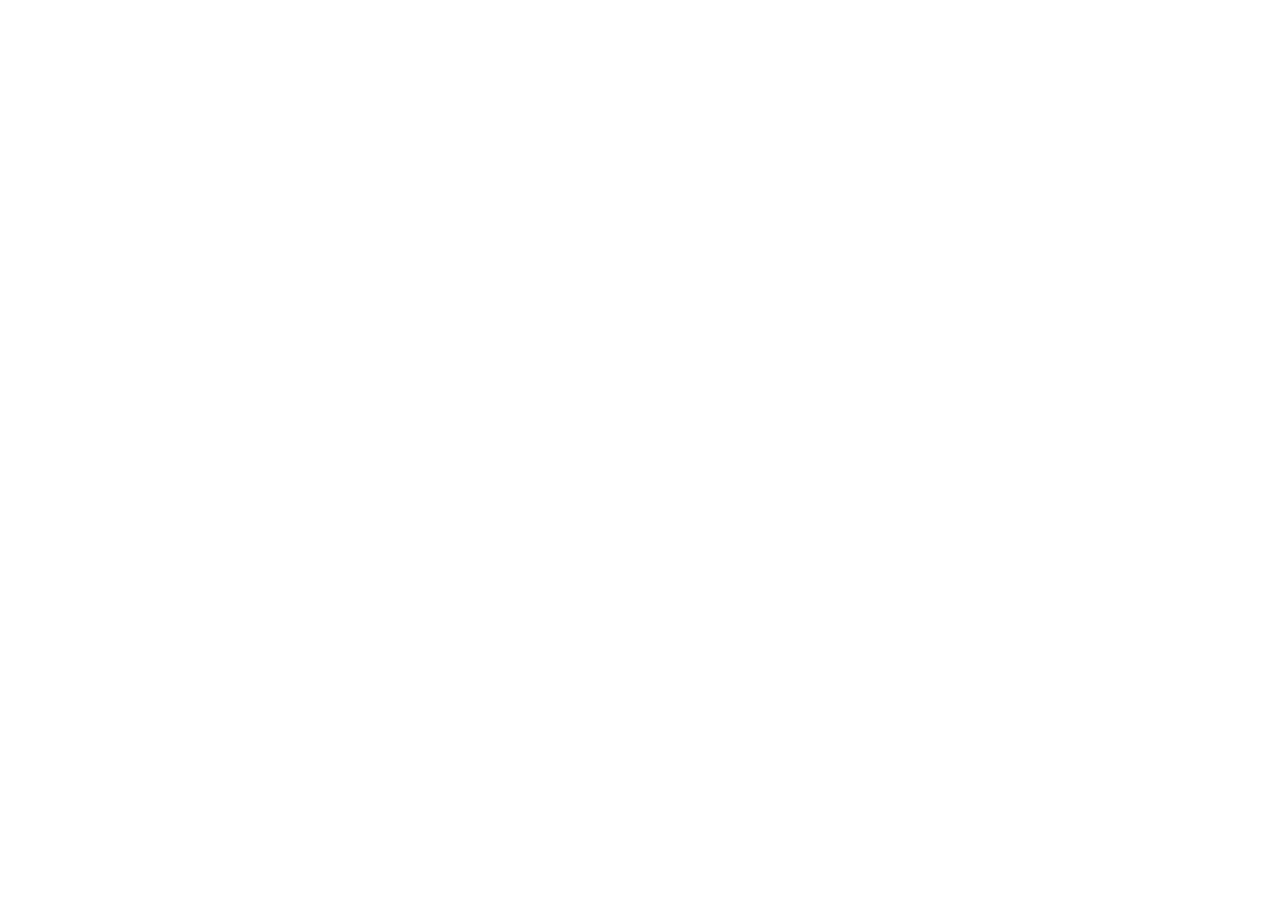
==== index.html @ 4497bf3f "Add files via upload" ====
<!doctype html>
<html lang="ja">
<head>
<meta charset="utf-8">
<meta name="viewport" content="width=device-width, initial-scale=1">
<title>Japan Biochar Consortium</title>
<meta name="description" content="Japan Biochar Consortium – members' site / 会員サイト">
<link rel="preconnect" href="https://fonts.googleapis.com">
<link rel="preconnect" href="https://fonts.gstatic.com" crossorigin>
<link href="https://fonts.googleapis.com/css2?family=Noto+Sans+JP:wght@400;500;600;700&family=Noto+Serif+JP:wght@500;600&display=swap" rel="stylesheet">
<link rel="stylesheet" href="assets/style.css">
</head>
<body>
<noscript>JavaScript を有効にしてください / Please enable JavaScript.</noscript>
<script src="content.js"></script>
<script src="assets/app.js"></script>
</body>
</html>
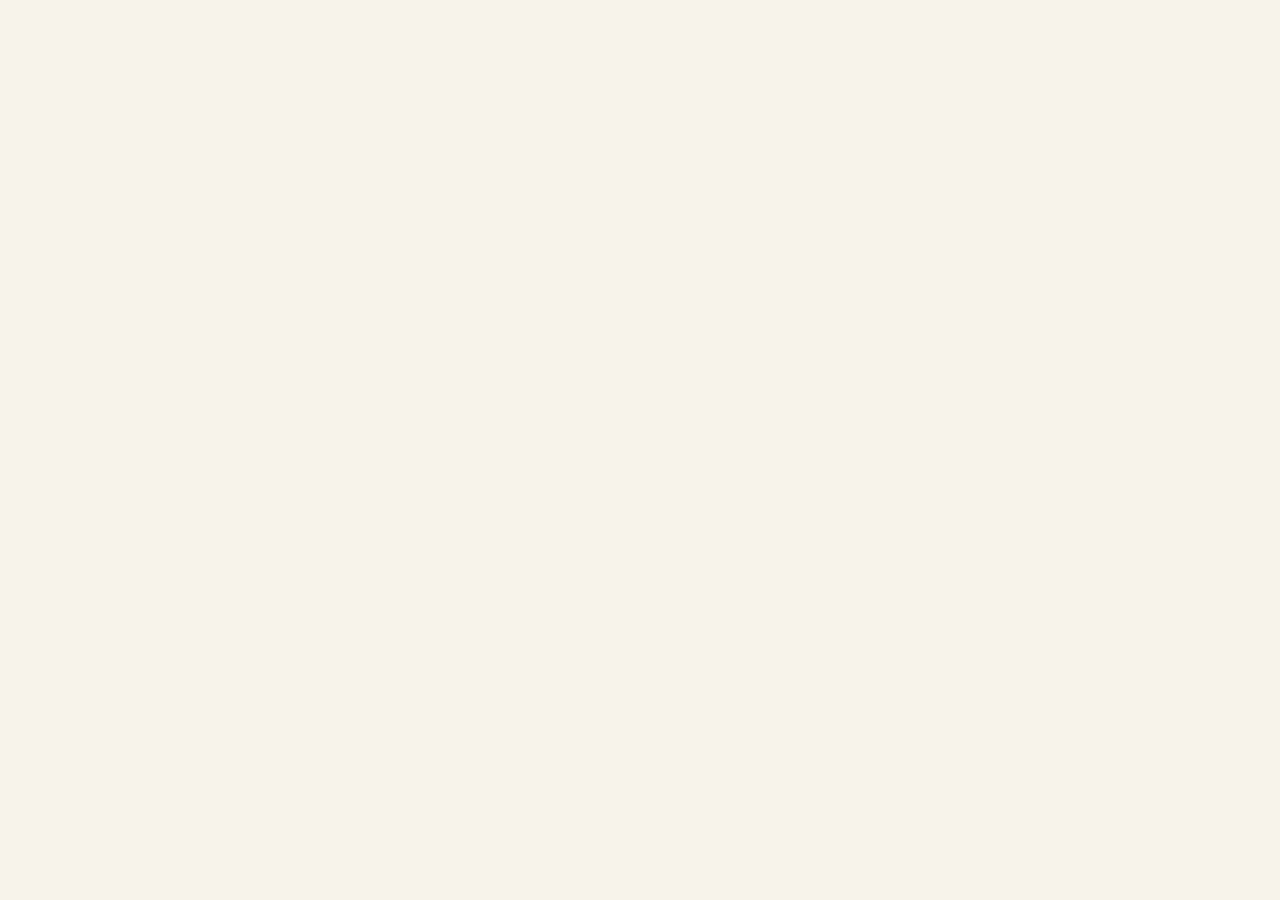
==== commit 2272c562: "Add files via upload" ====
--- a/index.html
+++ b/index.html
@@ -12,7 +12,9 @@
 </head>
 <body>
 <noscript>JavaScript を有効にしてください / Please enable JavaScript.</noscript>
-<script src="content.js"></script>
+<script src="content.enc.js"></script>
+<script src="assets/crypto.js"></script>
 <script src="assets/app.js"></script>
+<script src="assets/gate.js"></script>
 </body>
 </html>
--- a/assets/style.css
+++ b/assets/style.css
@@ -0,0 +1,182 @@
+:root{
+  --ink:#16140f; --ink-2:#3b372e; --muted:#6f685a; --line:#e4ddcc;
+  --paper:#f7f3ea; --card:#fffdf8; --char:#1d1b17; --char-2:#2a2721;
+  --ember:#d4622a; --ember-2:#f08a4b; --leaf:#3f7d4e; --leaf-soft:#e3eedf;
+  --radius:18px; --shadow:0 1px 2px rgba(22,20,15,.06),0 8px 28px rgba(22,20,15,.07);
+  --max:1180px;
+  --ff-sans:"Noto Sans JP","Inter",system-ui,-apple-system,"Hiragino Sans",sans-serif;
+  --ff-serif:"Noto Serif JP","Shippori Mincho",Georgia,serif;
+}
+*{box-sizing:border-box}
+html{scroll-behavior:smooth}
+body{margin:0;background:var(--paper);color:var(--ink);font-family:var(--ff-sans);line-height:1.75;-webkit-font-smoothing:antialiased}
+a{color:inherit}
+img{max-width:100%;display:block}
+.wrap{max-width:var(--max);margin:0 auto;padding:0 24px}
+@media (max-width:640px){.wrap{padding:0 16px}}
+
+/* ---------- header ---------- */
+.hdr{position:sticky;top:0;z-index:50;background:rgba(247,243,234,.86);backdrop-filter:saturate(1.4) blur(12px);border-bottom:1px solid transparent;transition:border-color .2s}
+.hdr.scrolled{border-color:var(--line)}
+.hdr .wrap{display:flex;align-items:center;gap:24px;height:72px}
+.brand{display:flex;align-items:center;gap:12px;text-decoration:none;font-weight:700;letter-spacing:.02em}
+.brand-mark{width:38px;height:38px;flex:none}
+.brand small{display:block;font-weight:500;font-size:11px;color:var(--muted);letter-spacing:.12em;text-transform:uppercase;line-height:1.2}
+.brand span{line-height:1.2;font-size:15px}
+.nav{display:flex;gap:4px;margin-left:auto}
+.nav a{text-decoration:none;font-size:14px;font-weight:500;padding:8px 14px;border-radius:999px;color:var(--ink-2)}
+.nav a:hover{background:#ece5d5}
+.nav a.on{background:var(--char);color:#fff}
+.lang{display:flex;border:1px solid var(--line);border-radius:999px;padding:3px;background:var(--card)}
+.lang button{border:0;background:none;font:600 12px var(--ff-sans);padding:6px 11px;border-radius:999px;cursor:pointer;color:var(--muted)}
+.lang button.on{background:var(--ember);color:#fff}
+.menu-btn{display:none;margin-left:auto;border:1px solid var(--line);background:var(--card);border-radius:12px;width:42px;height:42px;cursor:pointer}
+@media (max-width:860px){
+  .menu-btn{display:grid;place-items:center}
+  .nav{position:fixed;inset:72px 0 auto 0;flex-direction:column;background:var(--paper);padding:12px 16px 20px;border-bottom:1px solid var(--line);display:none}
+  .nav.open{display:flex}
+  .nav a{padding:12px 14px;font-size:16px}
+  .hdr .lang{margin-left:0}
+}
+
+/* ---------- hero ---------- */
+.hero{position:relative;background:var(--char);color:#f4efe4;overflow:hidden}
+.hero canvas,.hero svg.bg{position:absolute;inset:0;width:100%;height:100%}
+.hero .wrap{position:relative;padding-top:110px;padding-bottom:110px}
+.eyebrow{display:inline-flex;align-items:center;gap:8px;font-size:12px;font-weight:600;letter-spacing:.16em;text-transform:uppercase;color:var(--ember-2)}
+.eyebrow::before{content:"";width:28px;height:1px;background:currentColor}
+.hero h1{font-family:var(--ff-serif);font-weight:600;font-size:clamp(32px,5.4vw,64px);line-height:1.25;margin:18px 0 22px;max-width:15em;letter-spacing:.01em}
+.hero p.lead{max-width:40em;color:#cfc7b6;font-size:clamp(15px,1.4vw,17px);margin:0 0 34px}
+.btns{display:flex;flex-wrap:wrap;gap:12px}
+.btn{display:inline-flex;align-items:center;gap:8px;text-decoration:none;font-weight:600;font-size:14px;padding:13px 22px;border-radius:999px;border:1px solid transparent;cursor:pointer}
+.btn-primary{background:var(--ember);color:#fff}
+.btn-primary:hover{background:#bf5421}
+.btn-ghost{border-color:rgba(255,255,255,.28);color:#fff}
+.btn-ghost:hover{background:rgba(255,255,255,.08)}
+.stats{display:grid;grid-template-columns:repeat(3,minmax(0,1fr));gap:1px;background:rgba(255,255,255,.12);border-radius:var(--radius);overflow:hidden;margin-top:64px;max-width:760px}
+.stat{background:rgba(29,27,23,.82);padding:20px 22px}
+.stat b{display:block;font-family:var(--ff-serif);font-size:28px;color:#fff;line-height:1.2}
+.stat span{font-size:12.5px;color:#a9a191}
+@media (max-width:640px){.hero .wrap{padding-top:72px;padding-bottom:72px}.stats{grid-template-columns:1fr}}
+
+/* page hero (sub pages) */
+.phero{background:var(--char);color:#f4efe4;position:relative;overflow:hidden}
+.phero .wrap{position:relative;padding-top:64px;padding-bottom:56px}
+.phero h1{font-family:var(--ff-serif);font-weight:600;font-size:clamp(28px,4vw,44px);margin:10px 0 8px;line-height:1.3}
+.phero p{color:#bdb5a4;margin:0;max-width:44em}
+.crumbs{font-size:12.5px;color:#a9a191}
+.crumbs a{text-decoration:none}.crumbs a:hover{color:#fff}
+
+/* ---------- sections ---------- */
+section.blk{padding:84px 0}
+.sec-head{display:flex;align-items:end;justify-content:space-between;gap:20px;margin-bottom:34px;flex-wrap:wrap}
+.sec-head h2{font-family:var(--ff-serif);font-weight:600;font-size:clamp(24px,3vw,34px);margin:8px 0 0;line-height:1.3}
+.sec-head .eyebrow{color:var(--ember)}
+.more{font-weight:600;font-size:14px;text-decoration:none;display:inline-flex;gap:6px;align-items:center;color:var(--ember)}
+.more:hover{text-decoration:underline}
+
+/* cards */
+.grid{display:grid;gap:22px}
+.g3{grid-template-columns:repeat(3,minmax(0,1fr))}
+.g2{grid-template-columns:repeat(2,minmax(0,1fr))}
+@media (max-width:960px){.g3{grid-template-columns:repeat(2,minmax(0,1fr))}}
+@media (max-width:640px){.g3,.g2{grid-template-columns:1fr}}
+.card{background:var(--card);border:1px solid var(--line);border-radius:var(--radius);overflow:hidden;text-decoration:none;display:flex;flex-direction:column;transition:transform .2s,box-shadow .2s}
+.card:hover{transform:translateY(-3px);box-shadow:var(--shadow)}
+.cover{aspect-ratio:16/9;position:relative;overflow:hidden;background:var(--char-2)}
+.cover img{width:100%;height:100%;object-fit:cover}
+.cover svg{width:100%;height:100%}
+.card .body{padding:20px 22px 22px;display:flex;flex-direction:column;gap:10px;flex:1}
+.card h3{margin:0;font-size:17px;line-height:1.5;font-weight:700}
+.card p{margin:0;font-size:14px;color:var(--muted)}
+.meta{display:flex;flex-wrap:wrap;gap:6px;align-items:center;font-size:12.5px;color:var(--muted)}
+.tag{display:inline-block;font-size:11.5px;font-weight:600;padding:3px 10px;border-radius:999px;background:#efe8d8;color:var(--ink-2);text-decoration:none;white-space:nowrap}
+.tag.g{background:var(--leaf-soft);color:#2c5d38}
+.tag.e{background:#fbe5d8;color:#9b3f13}
+a.tag:hover{filter:brightness(.95)}
+
+/* list rows (news) */
+.rows{border-top:1px solid var(--line)}
+.row{display:grid;grid-template-columns:130px 1fr auto;gap:20px;align-items:center;padding:20px 4px;border-bottom:1px solid var(--line);text-decoration:none}
+.row:hover h3{color:var(--ember)}
+.row time{font-size:13px;color:var(--muted);font-variant-numeric:tabular-nums}
+.row h3{margin:0;font-size:16px;font-weight:600;line-height:1.55;transition:color .15s}
+.row .arr{color:var(--muted)}
+@media (max-width:640px){.row{grid-template-columns:1fr;gap:6px}.row .arr{display:none}}
+
+/* groups */
+.gcard{background:var(--card);border:1px solid var(--line);border-radius:var(--radius);padding:26px;text-decoration:none;display:flex;flex-direction:column;gap:12px;position:relative;overflow:hidden;transition:transform .2s,box-shadow .2s}
+.gcard:hover{transform:translateY(-3px);box-shadow:var(--shadow)}
+.gcard .num{font-family:var(--ff-serif);font-size:13px;color:var(--ember);letter-spacing:.1em}
+.gcard h3{margin:0;font-size:18px;line-height:1.45}
+.gcard .en{font-size:12px;color:var(--muted);letter-spacing:.04em}
+.gcard p{margin:0;font-size:14px;color:var(--muted)}
+.gcard .cnt{margin-top:auto;font-size:12.5px;font-weight:600;color:var(--leaf)}
+.gcard .dot{position:absolute;right:-30px;top:-30px;width:110px;height:110px;border-radius:50%;opacity:.12}
+
+/* filters */
+.filters{display:flex;flex-wrap:wrap;gap:8px;margin-bottom:30px}
+.chip{border:1px solid var(--line);background:var(--card);border-radius:999px;padding:7px 14px;font:500 13px var(--ff-sans);cursor:pointer;color:var(--ink-2);text-decoration:none}
+.chip:hover{border-color:#cfc5ad}
+.chip.on{background:var(--char);border-color:var(--char);color:#fff}
+.search{width:100%;max-width:360px;border:1px solid var(--line);background:var(--card);border-radius:999px;padding:11px 18px;font:14px var(--ff-sans);margin-bottom:18px}
+.search:focus{outline:2px solid var(--ember);outline-offset:1px}
+.pager{display:flex;gap:6px;justify-content:center;margin-top:36px}
+.pager button{min-width:40px;height:40px;border:1px solid var(--line);background:var(--card);border-radius:12px;cursor:pointer;font:600 13px var(--ff-sans)}
+.pager button.on{background:var(--char);color:#fff;border-color:var(--char)}
+
+/* symposium */
+.sym-feature{display:grid;grid-template-columns:1.1fr 1fr;background:var(--char);color:#f4efe4;border-radius:24px;overflow:hidden;text-decoration:none}
+.sym-feature .cover{aspect-ratio:auto;min-height:300px}
+.sym-feature .in{padding:40px;display:flex;flex-direction:column;gap:14px;justify-content:center}
+.sym-feature h3{font-family:var(--ff-serif);font-size:clamp(22px,2.6vw,30px);margin:0;line-height:1.35}
+.sym-feature p{color:#bdb5a4;margin:0}
+.badge{align-self:flex-start;font-size:11.5px;font-weight:700;letter-spacing:.08em;padding:5px 12px;border-radius:999px;background:var(--ember);color:#fff}
+@media (max-width:820px){.sym-feature{grid-template-columns:1fr}.sym-feature .cover{min-height:200px}.sym-feature .in{padding:28px}}
+.timeline{position:relative;padding-left:28px}
+.timeline::before{content:"";position:absolute;left:7px;top:6px;bottom:6px;width:2px;background:var(--line)}
+.tl{position:relative;padding:0 0 26px}
+.tl::before{content:"";position:absolute;left:-27px;top:8px;width:14px;height:14px;border-radius:50%;background:var(--paper);border:3px solid var(--ember)}
+.tl a{display:block;background:var(--card);border:1px solid var(--line);border-radius:16px;padding:20px 22px;text-decoration:none;transition:box-shadow .2s}
+.tl a:hover{box-shadow:var(--shadow)}
+.tl .yr{font-family:var(--ff-serif);color:var(--ember);font-weight:600;font-size:14px}
+.tl h3{margin:4px 0 0;font-size:17px;line-height:1.5}
+
+/* article */
+.article{max-width:760px;margin:0 auto;padding:56px 0 90px}
+.article .cover{border-radius:var(--radius);margin-bottom:34px}
+.prose{font-size:16.5px;line-height:1.95}
+.prose h2{font-family:var(--ff-serif);font-size:24px;margin:2em 0 .6em;line-height:1.4}
+.prose h3{font-size:19px;margin:1.6em 0 .4em}
+.prose a{color:var(--ember)}
+.prose img{border-radius:12px;margin:1.4em 0}
+.prose ul{padding-left:1.3em}
+.prose blockquote{margin:1.4em 0;padding:4px 0 4px 18px;border-left:3px solid var(--ember);color:var(--ink-2)}
+.empty{background:var(--card);border:1px dashed #d6ccb4;border-radius:var(--radius);padding:34px;text-align:center;color:var(--muted);font-size:14px}
+.links{display:flex;flex-direction:column;gap:10px;margin-top:30px}
+.links a{display:flex;justify-content:space-between;gap:12px;align-items:center;background:var(--card);border:1px solid var(--line);padding:14px 18px;border-radius:14px;text-decoration:none;font-weight:600;font-size:14px}
+.links a:hover{border-color:var(--ember);color:var(--ember)}
+.back{display:inline-flex;gap:6px;margin-top:40px;font-weight:600;font-size:14px;text-decoration:none;color:var(--ember)}
+
+/* about band */
+.band{background:var(--leaf-soft)}
+.band .wrap{display:grid;grid-template-columns:1fr 1fr;gap:48px;align-items:center}
+.band h2{font-family:var(--ff-serif);font-weight:600;font-size:clamp(24px,3vw,32px);margin:8px 0 14px;line-height:1.4}
+.band p{color:#3c4a3c;margin:0}
+.cycle{width:100%;max-width:420px;justify-self:center}
+@media (max-width:820px){.band .wrap{grid-template-columns:1fr}}
+
+/* footer */
+.ftr{background:var(--char);color:#bdb5a4;padding:60px 0 34px;font-size:14px}
+.ftr .top{display:grid;grid-template-columns:1.4fr 1fr 1fr;gap:40px}
+.ftr h4{color:#fff;font-size:13px;letter-spacing:.12em;text-transform:uppercase;margin:0 0 14px}
+.ftr a{text-decoration:none;color:#d8d0bf}.ftr a:hover{color:#fff}
+.ftr ul{list-style:none;margin:0;padding:0;display:flex;flex-direction:column;gap:8px}
+.ftr .bottom{border-top:1px solid rgba(255,255,255,.1);margin-top:44px;padding-top:22px;font-size:12px;display:flex;justify-content:space-between;gap:12px;flex-wrap:wrap}
+@media (max-width:760px){.ftr .top{grid-template-columns:1fr}}
+
+.fade{animation:fade .45s ease both}
+@keyframes fade{from{opacity:0;transform:translateY(8px)}to{opacity:1;transform:none}}
+@media (prefers-reduced-motion:reduce){.fade{animation:none}.card,.gcard{transition:none}}
+.lang button{white-space:nowrap}
+@media (max-width:640px){.brand small{display:none}.brand span{font-size:14px}.hdr .wrap{gap:10px}.lang button{padding:6px 9px}}
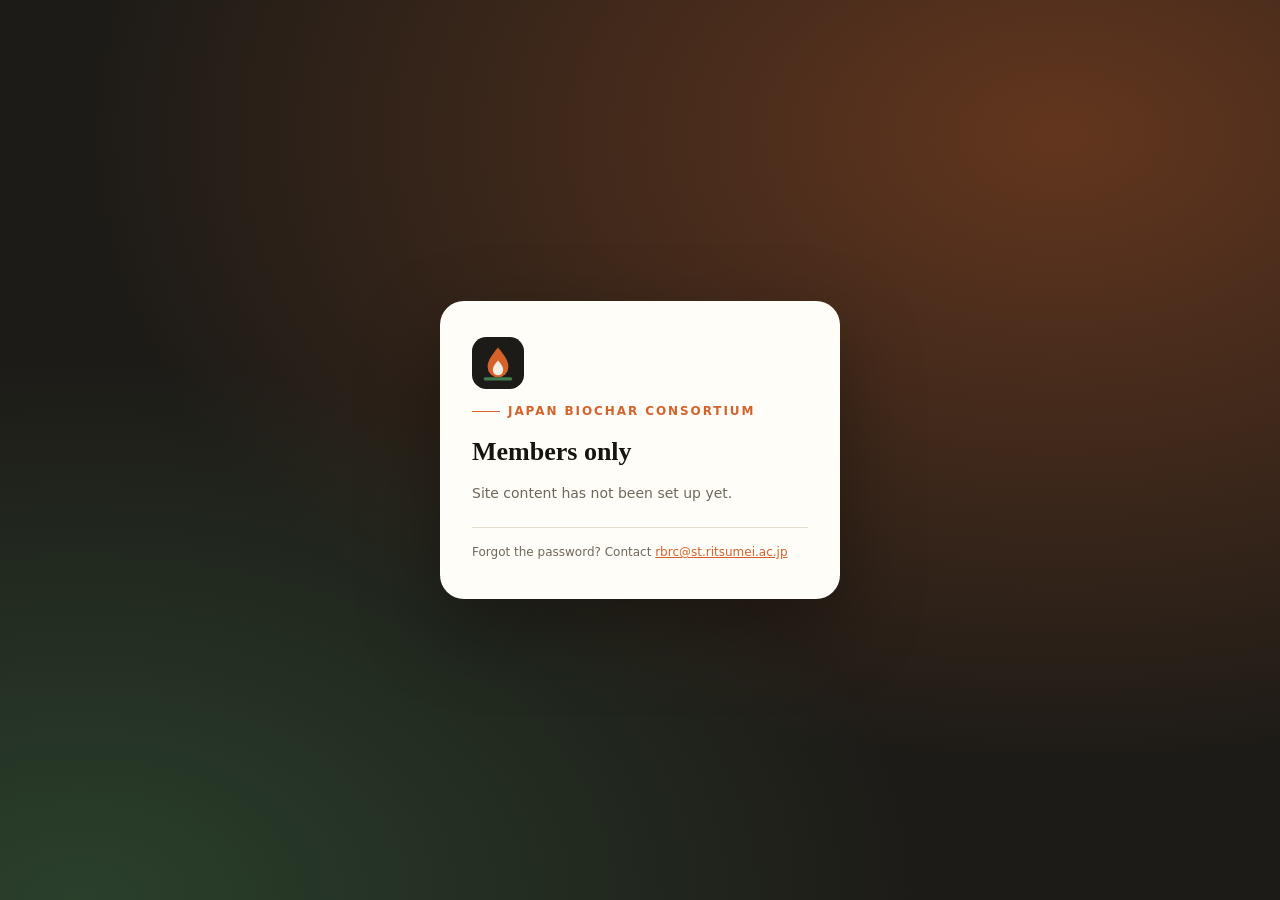
==== commit e1527418: "Add files via upload" ====
--- a/index.html
+++ b/index.html
@@ -8,13 +8,13 @@
 <link rel="preconnect" href="https://fonts.googleapis.com">
 <link rel="preconnect" href="https://fonts.gstatic.com" crossorigin>
 <link href="https://fonts.googleapis.com/css2?family=Noto+Sans+JP:wght@400;500;600;700&family=Noto+Serif+JP:wght@500;600&display=swap" rel="stylesheet">
-<link rel="stylesheet" href="assets/style.css">
+<link rel="stylesheet" href="assets/style.css?v=2">
 </head>
 <body>
 <noscript>JavaScript を有効にしてください / Please enable JavaScript.</noscript>
 <script src="content.enc.js"></script>
-<script src="assets/crypto.js"></script>
-<script src="assets/app.js"></script>
-<script src="assets/gate.js"></script>
+<script src="assets/crypto.js?v=2"></script>
+<script src="assets/app.js?v=2"></script>
+<script src="assets/gate.js?v=2"></script>
 </body>
 </html>
--- a/assets/style.css
+++ b/assets/style.css
@@ -180,3 +180,20 @@
 @media (prefers-reduced-motion:reduce){.fade{animation:none}.card,.gcard{transition:none}}
 .lang button{white-space:nowrap}
 @media (max-width:640px){.brand small{display:none}.brand span{font-size:14px}.hdr .wrap{gap:10px}.lang button{padding:6px 9px}}
+
+/* ---------- password gate ---------- */
+.gate{min-height:100vh;display:grid;place-items:center;background:var(--char);position:relative;overflow:hidden;padding:24px 16px}
+.gate svg.bg{position:absolute;inset:0;width:100%;height:100%}
+.gate-card{position:relative;width:100%;max-width:400px;background:var(--card);border-radius:24px;padding:36px 32px;display:flex;flex-direction:column;gap:12px;box-shadow:0 30px 80px rgba(0,0,0,.35)}
+.gate-card h1{font-family:var(--ff-serif);font-weight:600;font-size:26px;margin:0;line-height:1.35}
+.gate-card p{margin:0 0 6px;color:var(--muted);font-size:14px}
+.gate-card input[type=password]{border:1px solid var(--line);border-radius:12px;padding:13px 16px;font:15px var(--ff-sans);background:#fff}
+.gate-card input[type=password]:focus{outline:2px solid var(--ember);outline-offset:1px}
+.gate-card .rem{font-size:13px;color:var(--ink-2);display:flex;gap:8px;align-items:center}
+.gate-card .btn{justify-content:center}
+.gate-card .btn:disabled{opacity:.6}
+.gate-card .err{color:#b3261e;font-size:13px;min-height:1em}
+.gate-card .contact{font-size:12px;color:var(--muted);border-top:1px solid var(--line);padding-top:14px;margin-top:4px}
+.gate-card .contact a{color:var(--ember)}
+.shake{animation:shake .35s}
+@keyframes shake{25%{transform:translateX(-6px)}75%{transform:translateX(6px)}}
